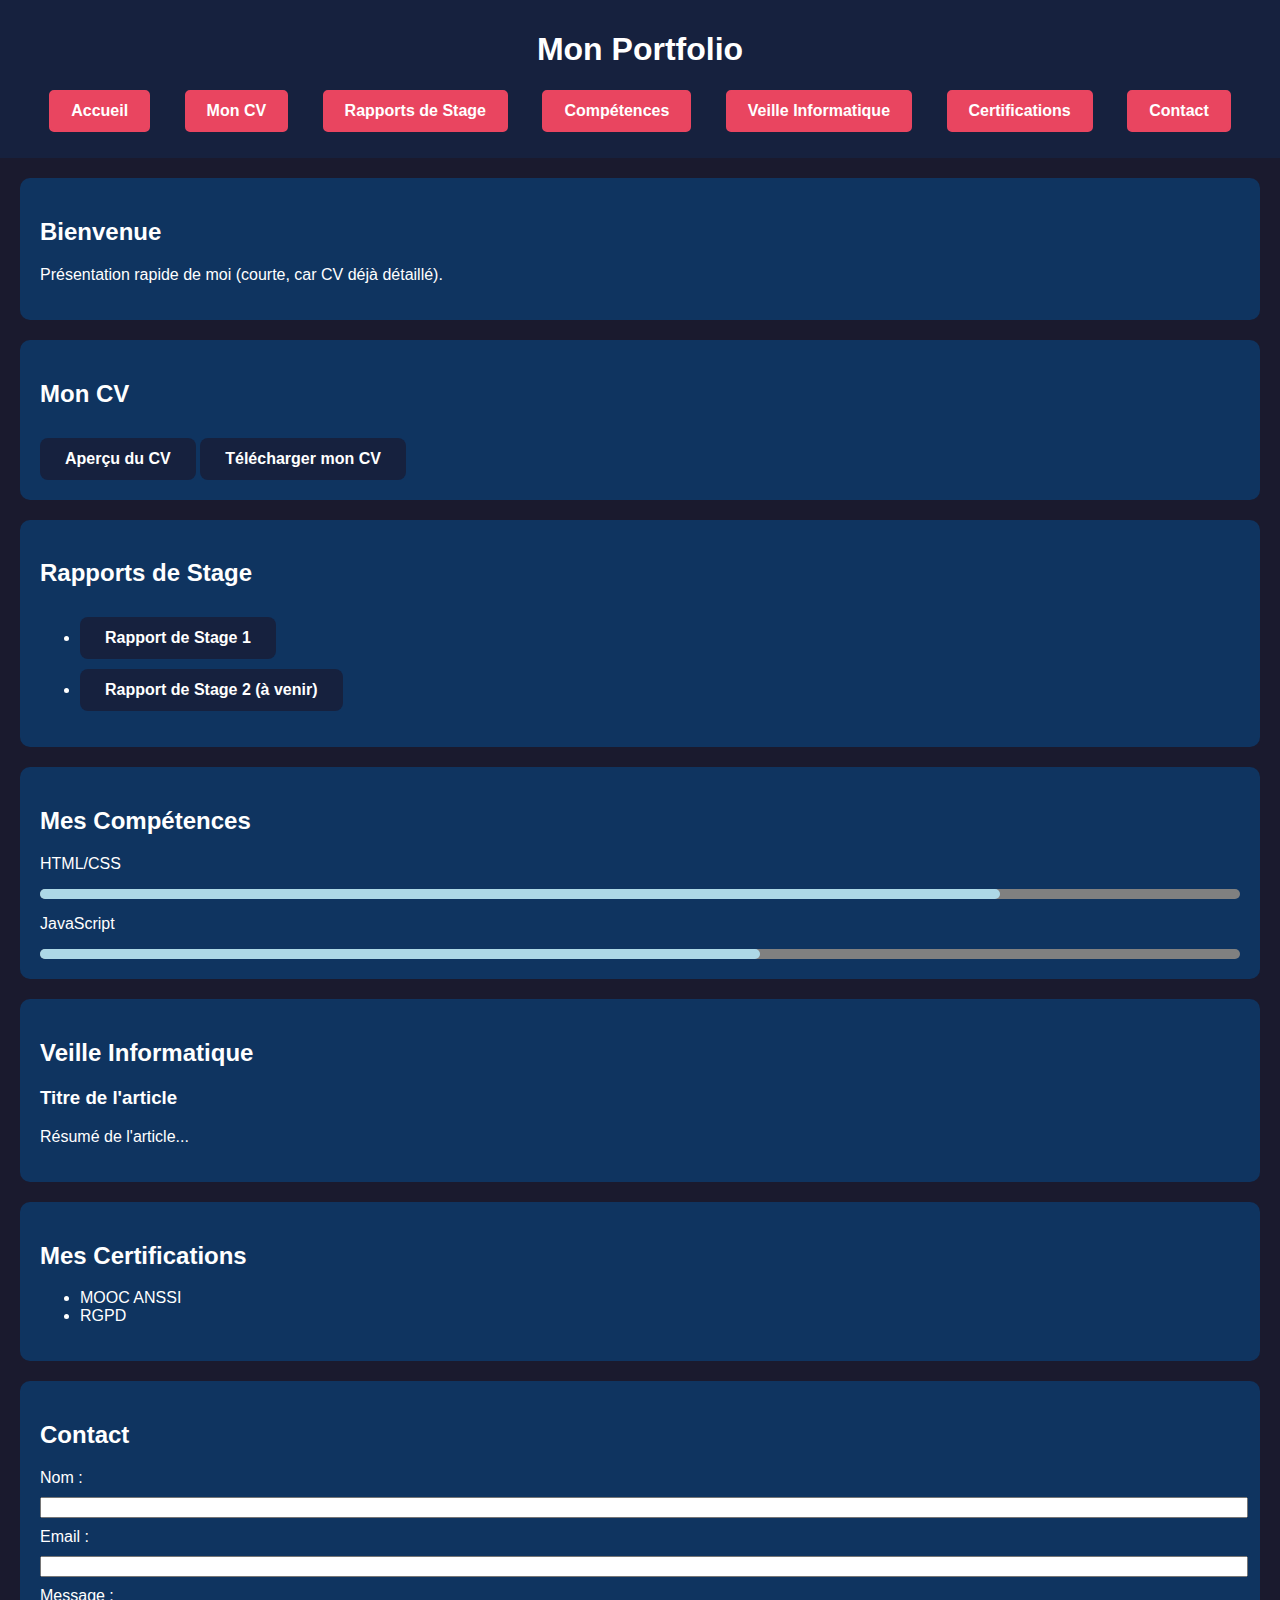
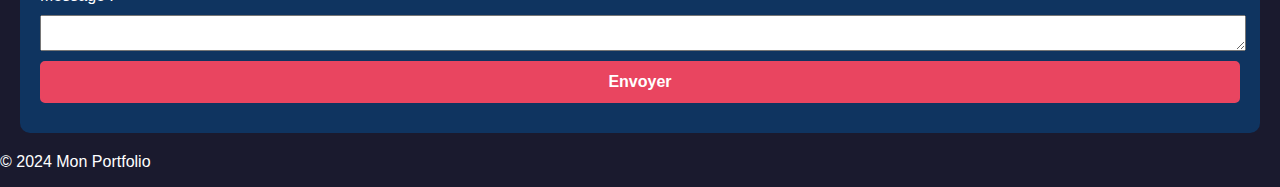
==== index.html @ b2906181 "Update index.html" ====
<!DOCTYPE html>
<html lang="fr">
<head>
    <meta charset="UTF-8">
    <meta name="viewport" content="width=device-width, initial-scale=1.0">
    <title>Portfolio</title>
    <link rel="stylesheet" href="style.css">
</head>
<body>
    <header>
        <h1>Mon Portfolio</h1>
        <nav>
            <ul>
                <li><a href="index.html">Accueil</a></li>
                <li><a href="cv.html">Mon CV</a></li>
                <li><a href="stages.html">Rapports de Stage</a></li>
                <li><a href="competences.html">Compétences</a></li>
                <li><a href="veille.html">Veille Informatique</a></li>
                <li><a href="certifications.html">Certifications</a></li>
                <li><a href="contact.html">Contact</a></li>
            </ul>
        </nav>
    </header>
    
    <main>
        <section id="presentation">
            <h2>Bienvenue</h2>
            <p>Présentation rapide de moi (courte, car CV déjà détaillé).</p>
        </section>
        
        <section id="cv">
    <h2>Mon CV</h2>
    <a href="https://drive.google.com/file/d/10YLTAJd-3g7AXSTJqbnuN-AvMwf16MVV/view?usp=sharing" download>Aperçu du CV</a>
    
    <a href="https://github.com/Speiner/Portfolio/raw/main/Leporc%20ROBIN.pdf" download>Télécharger mon CV</a>
</section>
        
        <section id="stages">
            <h2>Rapports de Stage</h2>
            <ul>
                <li><a href="rapport1.pdf" download>Rapport de Stage 1</a></li>
                <li><a href="#">Rapport de Stage 2 (à venir)</a></li>
            </ul>
        </section>
        
        <section id="competences">
            <h2>Mes Compétences</h2>
            <div class="competence">
                <p>HTML/CSS</p>
                <div class="barre"><div class="niveau" style="width: 80%"></div></div>
            </div>
            <div class="competence">
                <p>JavaScript</p>
                <div class="barre"><div class="niveau" style="width: 60%"></div></div>
            </div>
        </section>
        
        <section id="veille">
            <h2>Veille Informatique</h2>
            <div class="article">
                <h3>Titre de l'article</h3>
                <p>Résumé de l'article...</p>
            </div>
        </section>
        
        <section id="certifications">
            <h2>Mes Certifications</h2>
            <ul>
                <li>MOOC ANSSI</li>
                <li>RGPD</li>
            </ul>
        </section>
        
        <section id="contact">
            <h2>Contact</h2>
            <form>
                <label for="nom">Nom :</label>
                <input type="text" id="nom" name="nom" required>
                
                <label for="email">Email :</label>
                <input type="email" id="email" name="email" required>
                
                <label for="message">Message :</label>
                <textarea id="message" name="message" required></textarea>
                
                <button type="submit">Envoyer</button>
            </form>
        </section>
    </main>
    
    <footer>
        <p>&copy; 2024 Mon Portfolio</p>
    </footer>
</body>
</html>

<style>
    body {
        font-family: Arial, sans-serif;
        background-color: #1a1a2e;
        color: white;
        margin: 0;
        padding: 0;
    }
    header {
        background-color: #16213e;
        padding: 10px 0;
        text-align: center;
    }
    nav ul {
        list-style: none;
        padding: 0;
    }
    nav ul li {
        display: inline;
        margin: 0 15px;
    }
    nav ul li a {
        color: white;
        text-decoration: none;
    }
    section {
        padding: 20px;
        margin: 20px;
        background-color: #0f3460;
        border-radius: 10px;
    }
    .barre {
        background-color: grey;
        width: 100%;
        height: 10px;
        border-radius: 5px;
    }
    .niveau {
        height: 10px;
        background-color: lightblue;
        border-radius: 5px;
    }
    form input, form textarea, form button {
        display: block;
        width: 100%;
        margin: 10px 0;
    }

    button, a {
    display: inline-block;
    text-align: center;
    padding: 10px 20px;
    border-radius: 5px;
    font-size: 16px;
    font-weight: bold;
    text-decoration: none;
    transition: all 0.3s ease;
    cursor: pointer;
}

/* Style pour les boutons "Télécharger CV" et "Rapport de Stage" */
a, button {
    background-color: #e94560; /* Couleur d'arrière-plan d'un rouge doux */
    color: white; /* Texte en blanc */
    border: 2px solid #e94560; /* Bordure rouge correspondant au fond */
}

a:hover, button:hover {
    background-color: #16213e; /* Fond bleu sombre au survol */
    color: #e94560; /* Texte rouge au survol */
    border-color: #e94560; /* Bordure rouge au survol */
}

a:active, button:active {
    background-color: #0f3460; /* Fond encore plus sombre quand le bouton est pressé */
    color: white; /* Texte reste blanc */
    border-color: #0f3460; /* Bordure correspondante à l'état pressé */
}

/* Style spécifique pour les liens de téléchargement dans les sections */
#cv a, #stages a {
    background-color: #16213e;
    color: white;
    padding: 12px 25px;
    border-radius: 8px;
    border: none;
    display: inline-block;
    margin-top: 10px;
    font-size: 16px;
    font-weight: 600;
    text-align: center;
    transition: all 0.3s ease;
}

#cv a:hover, #stages a:hover {
    background-color: #e94560;
    color: white;
    border-color: #e94560;
}

#cv a:active, #stages a:active {
    background-color: #0f3460;
    color: white;
    border-color: #0f3460;
}
</style>
---- style.css ----

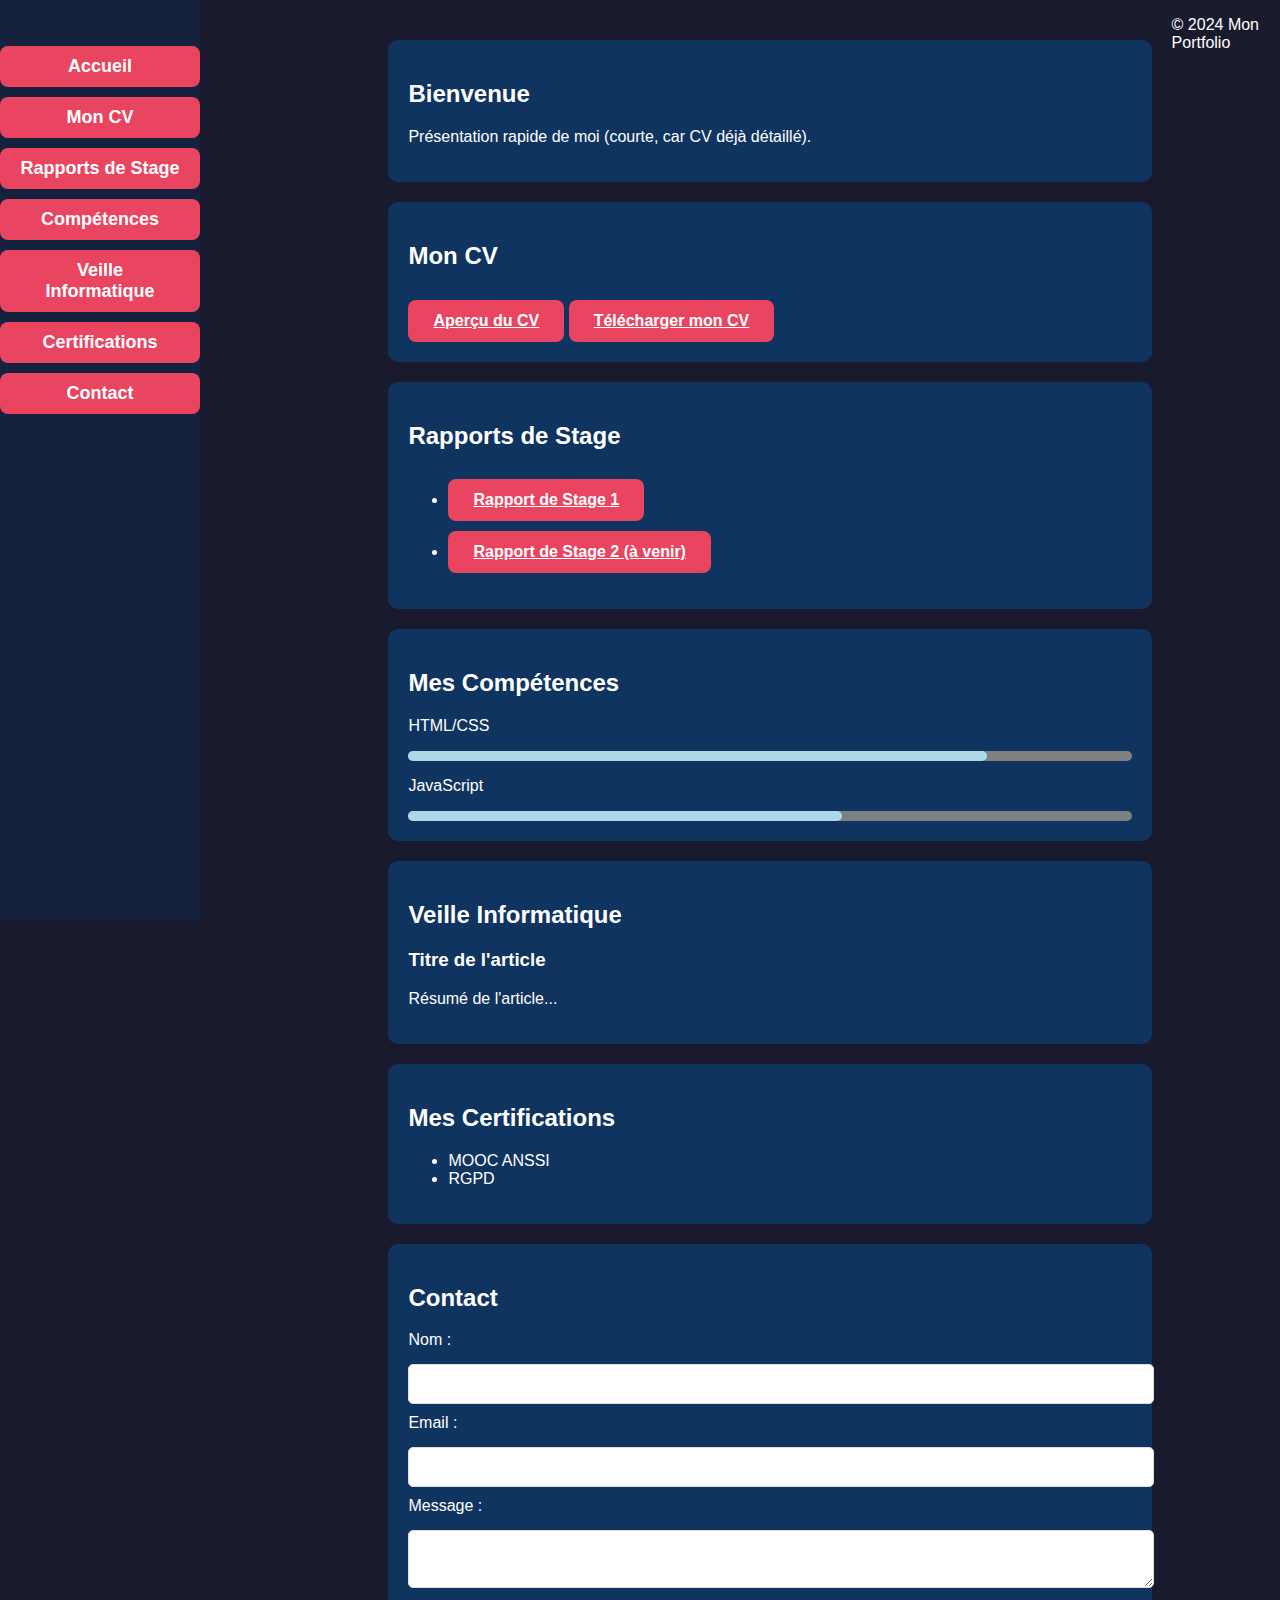
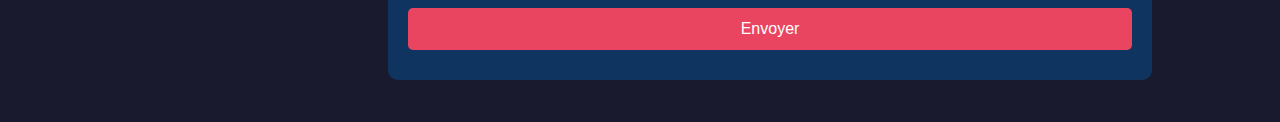
==== commit bdef604f: "Update index.html" ====
--- a/index.html
+++ b/index.html
@@ -95,87 +95,94 @@
 </html>
 
 <style>
-    body {
-        font-family: Arial, sans-serif;
-        background-color: #1a1a2e;
-        color: white;
-        margin: 0;
-        padding: 0;
-    }
-    header {
-        background-color: #16213e;
-        padding: 10px 0;
-        text-align: center;
-    }
-    nav ul {
-        list-style: none;
-        padding: 0;
-    }
-    nav ul li {
-        display: inline;
-        margin: 0 15px;
-    }
-    nav ul li a {
-        color: white;
-        text-decoration: none;
-    }
-    section {
-        padding: 20px;
-        margin: 20px;
-        background-color: #0f3460;
-        border-radius: 10px;
-    }
-    .barre {
-        background-color: grey;
-        width: 100%;
-        height: 10px;
-        border-radius: 5px;
-    }
-    .niveau {
-        height: 10px;
-        background-color: lightblue;
-        border-radius: 5px;
-    }
-    form input, form textarea, form button {
-        display: block;
-        width: 100%;
-        margin: 10px 0;
-    }
-
-    button, a {
-    display: inline-block;
-    text-align: center;
+body {
+    font-family: Arial, sans-serif;
+    background-color: #1a1a2e;
+    color: white;
+    margin: 0;
+    padding: 0;
+    display: flex; /* Utilisation de flexbox pour aligner le contenu */
+}
+
+/* Menu latéral */
+nav {
+    width: 200px; /* Largeur du menu latéral */
+    height: 100vh; /* Prend toute la hauteur de la fenêtre */
+    background-color: #16213e;
+    position: fixed; /* Reste fixe quand on fait défiler la page */
+    top: 0;
+    left: 0;
+    display: flex;
+    flex-direction: column;
+    justify-content: flex-start;
+    padding-top: 20px;
+}
+
+/* Liste du menu */
+nav ul {
+    list-style: none;
+    padding: 0;
+}
+
+/* Style pour chaque élément du menu */
+nav ul li {
+    margin: 10px 0;
+}
+
+/* Style pour les liens du menu */
+nav ul li a {
+    color: white;
+    text-decoration: none;
+    font-size: 18px;
     padding: 10px 20px;
-    border-radius: 5px;
-    font-size: 16px;
-    font-weight: bold;
-    text-decoration: none;
-    transition: all 0.3s ease;
-    cursor: pointer;
-}
-
-/* Style pour les boutons "Télécharger CV" et "Rapport de Stage" */
-a, button {
-    background-color: #e94560; /* Couleur d'arrière-plan d'un rouge doux */
-    color: white; /* Texte en blanc */
-    border: 2px solid #e94560; /* Bordure rouge correspondant au fond */
-}
-
-a:hover, button:hover {
-    background-color: #16213e; /* Fond bleu sombre au survol */
-    color: #e94560; /* Texte rouge au survol */
-    border-color: #e94560; /* Bordure rouge au survol */
-}
-
-a:active, button:active {
-    background-color: #0f3460; /* Fond encore plus sombre quand le bouton est pressé */
-    color: white; /* Texte reste blanc */
-    border-color: #0f3460; /* Bordure correspondante à l'état pressé */
-}
-
-/* Style spécifique pour les liens de téléchargement dans les sections */
-#cv a, #stages a {
-    background-color: #16213e;
+    display: block;
+    transition: background-color 0.3s ease;
+}
+
+/* Effet au survol des liens du menu */
+nav ul li a:hover {
+    background-color: #e94560;
+}
+
+/* Contenu principal */
+main {
+    margin-left: 220px; /* Espace pour le menu latéral */
+    padding: 20px;
+    width: calc(100% - 220px); /* Réduit la largeur du contenu pour ne pas se superposer au menu */
+}
+
+/* Style pour les sections du contenu */
+section {
+    padding: 20px;
+    margin: 20px 0;
+    background-color: #0f3460;
+    border-radius: 10px;
+}
+
+/* Style pour les barres de compétence */
+.barre {
+    background-color: grey;
+    width: 100%;
+    height: 10px;
+    border-radius: 5px;
+}
+
+.niveau {
+    height: 10px;
+    background-color: lightblue;
+    border-radius: 5px;
+}
+
+/* Style pour le formulaire */
+form input, form textarea, form button {
+    display: block;
+    width: 100%;
+    margin: 10px 0;
+}
+
+/* Style pour les boutons et liens de téléchargement */
+a {
+    background-color: #e94560;
     color: white;
     padding: 12px 25px;
     border-radius: 8px;
@@ -188,15 +195,51 @@
     transition: all 0.3s ease;
 }
 
-#cv a:hover, #stages a:hover {
+a:hover {
+    background-color: #16213e;
+    color: #e94560;
+    border-color: #e94560;
+}
+
+a:active {
+    background-color: #0f3460;
+    color: white;
+    border-color: #0f3460;
+}
+
+/* Style pour le formulaire de contact */
+form {
+    display: flex;
+    flex-direction: column;
+}
+
+/* Ajout de marges et d'espaces pour les champs du formulaire */
+form label {
+    font-size: 16px;
+    margin-bottom: 5px;
+}
+
+form input, form textarea {
+    padding: 10px;
+    font-size: 16px;
+    border-radius: 5px;
+    border: 1px solid #ddd;
+}
+
+form button {
     background-color: #e94560;
     color: white;
+    border: none;
+    border-radius: 5px;
+    padding: 12px 25px;
+    font-size: 16px;
+    cursor: pointer;
+    transition: background-color 0.3s ease;
+}
+
+form button:hover {
+    background-color: #16213e;
+    color: #e94560;
     border-color: #e94560;
 }
-
-#cv a:active, #stages a:active {
-    background-color: #0f3460;
-    color: white;
-    border-color: #0f3460;
-}
 </style>
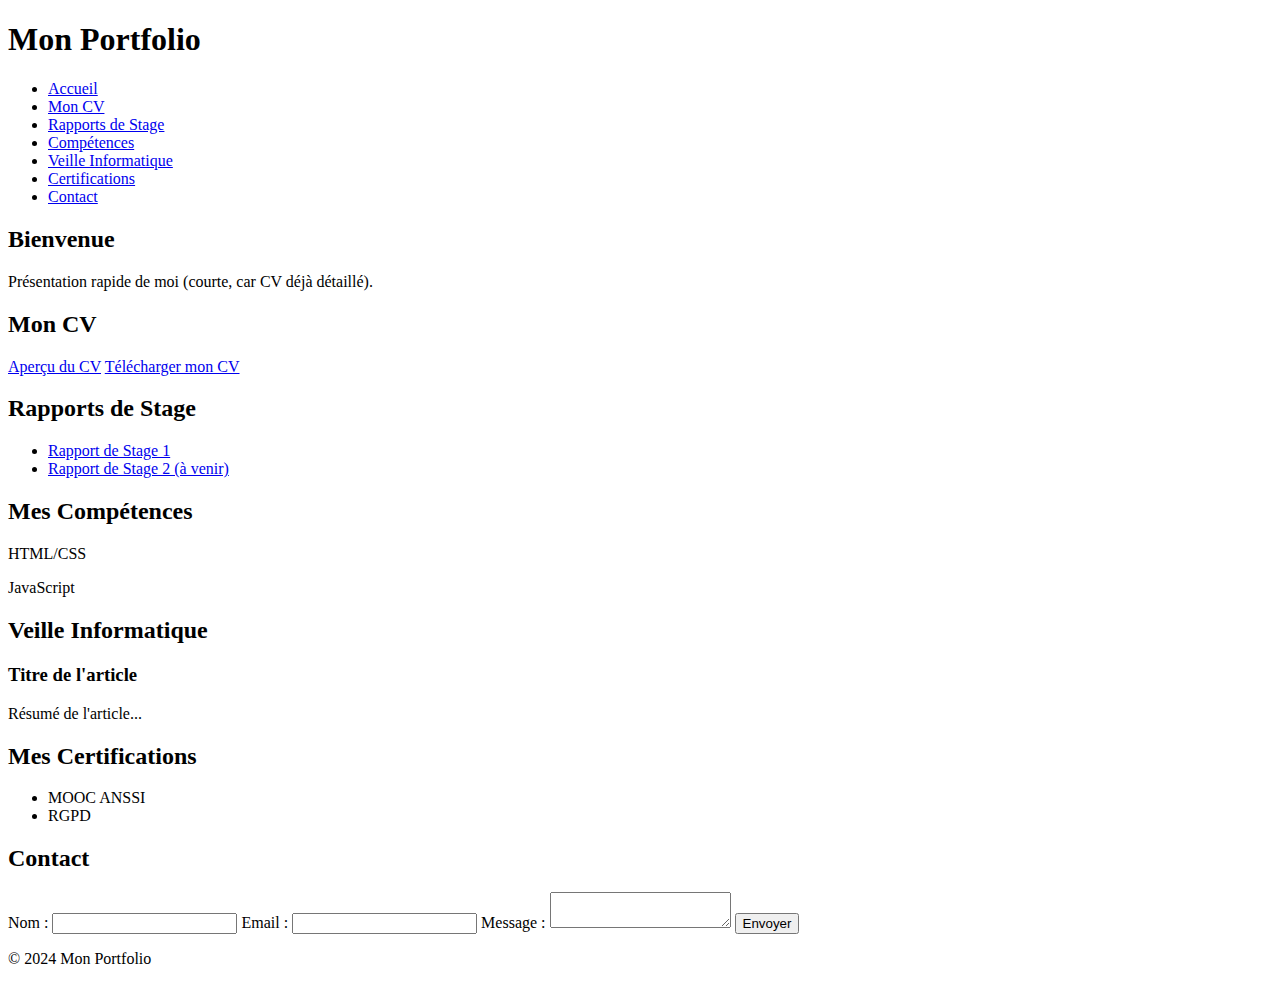
==== commit 37ecc042: "Update index.html" ====
--- a/index.html
+++ b/index.html
@@ -4,7 +4,6 @@
     <meta charset="UTF-8">
     <meta name="viewport" content="width=device-width, initial-scale=1.0">
     <title>Portfolio</title>
-    <link rel="stylesheet" href="style.css">
 </head>
 <body>
     <header>
@@ -94,152 +93,3 @@
 </body>
 </html>
 
-<style>
-body {
-    font-family: Arial, sans-serif;
-    background-color: #1a1a2e;
-    color: white;
-    margin: 0;
-    padding: 0;
-    display: flex; /* Utilisation de flexbox pour aligner le contenu */
-}
-
-/* Menu latéral */
-nav {
-    width: 200px; /* Largeur du menu latéral */
-    height: 100vh; /* Prend toute la hauteur de la fenêtre */
-    background-color: #16213e;
-    position: fixed; /* Reste fixe quand on fait défiler la page */
-    top: 0;
-    left: 0;
-    display: flex;
-    flex-direction: column;
-    justify-content: flex-start;
-    padding-top: 20px;
-}
-
-/* Liste du menu */
-nav ul {
-    list-style: none;
-    padding: 0;
-}
-
-/* Style pour chaque élément du menu */
-nav ul li {
-    margin: 10px 0;
-}
-
-/* Style pour les liens du menu */
-nav ul li a {
-    color: white;
-    text-decoration: none;
-    font-size: 18px;
-    padding: 10px 20px;
-    display: block;
-    transition: background-color 0.3s ease;
-}
-
-/* Effet au survol des liens du menu */
-nav ul li a:hover {
-    background-color: #e94560;
-}
-
-/* Contenu principal */
-main {
-    margin-left: 220px; /* Espace pour le menu latéral */
-    padding: 20px;
-    width: calc(100% - 220px); /* Réduit la largeur du contenu pour ne pas se superposer au menu */
-}
-
-/* Style pour les sections du contenu */
-section {
-    padding: 20px;
-    margin: 20px 0;
-    background-color: #0f3460;
-    border-radius: 10px;
-}
-
-/* Style pour les barres de compétence */
-.barre {
-    background-color: grey;
-    width: 100%;
-    height: 10px;
-    border-radius: 5px;
-}
-
-.niveau {
-    height: 10px;
-    background-color: lightblue;
-    border-radius: 5px;
-}
-
-/* Style pour le formulaire */
-form input, form textarea, form button {
-    display: block;
-    width: 100%;
-    margin: 10px 0;
-}
-
-/* Style pour les boutons et liens de téléchargement */
-a {
-    background-color: #e94560;
-    color: white;
-    padding: 12px 25px;
-    border-radius: 8px;
-    border: none;
-    display: inline-block;
-    margin-top: 10px;
-    font-size: 16px;
-    font-weight: 600;
-    text-align: center;
-    transition: all 0.3s ease;
-}
-
-a:hover {
-    background-color: #16213e;
-    color: #e94560;
-    border-color: #e94560;
-}
-
-a:active {
-    background-color: #0f3460;
-    color: white;
-    border-color: #0f3460;
-}
-
-/* Style pour le formulaire de contact */
-form {
-    display: flex;
-    flex-direction: column;
-}
-
-/* Ajout de marges et d'espaces pour les champs du formulaire */
-form label {
-    font-size: 16px;
-    margin-bottom: 5px;
-}
-
-form input, form textarea {
-    padding: 10px;
-    font-size: 16px;
-    border-radius: 5px;
-    border: 1px solid #ddd;
-}
-
-form button {
-    background-color: #e94560;
-    color: white;
-    border: none;
-    border-radius: 5px;
-    padding: 12px 25px;
-    font-size: 16px;
-    cursor: pointer;
-    transition: background-color 0.3s ease;
-}
-
-form button:hover {
-    background-color: #16213e;
-    color: #e94560;
-    border-color: #e94560;
-}
-</style>
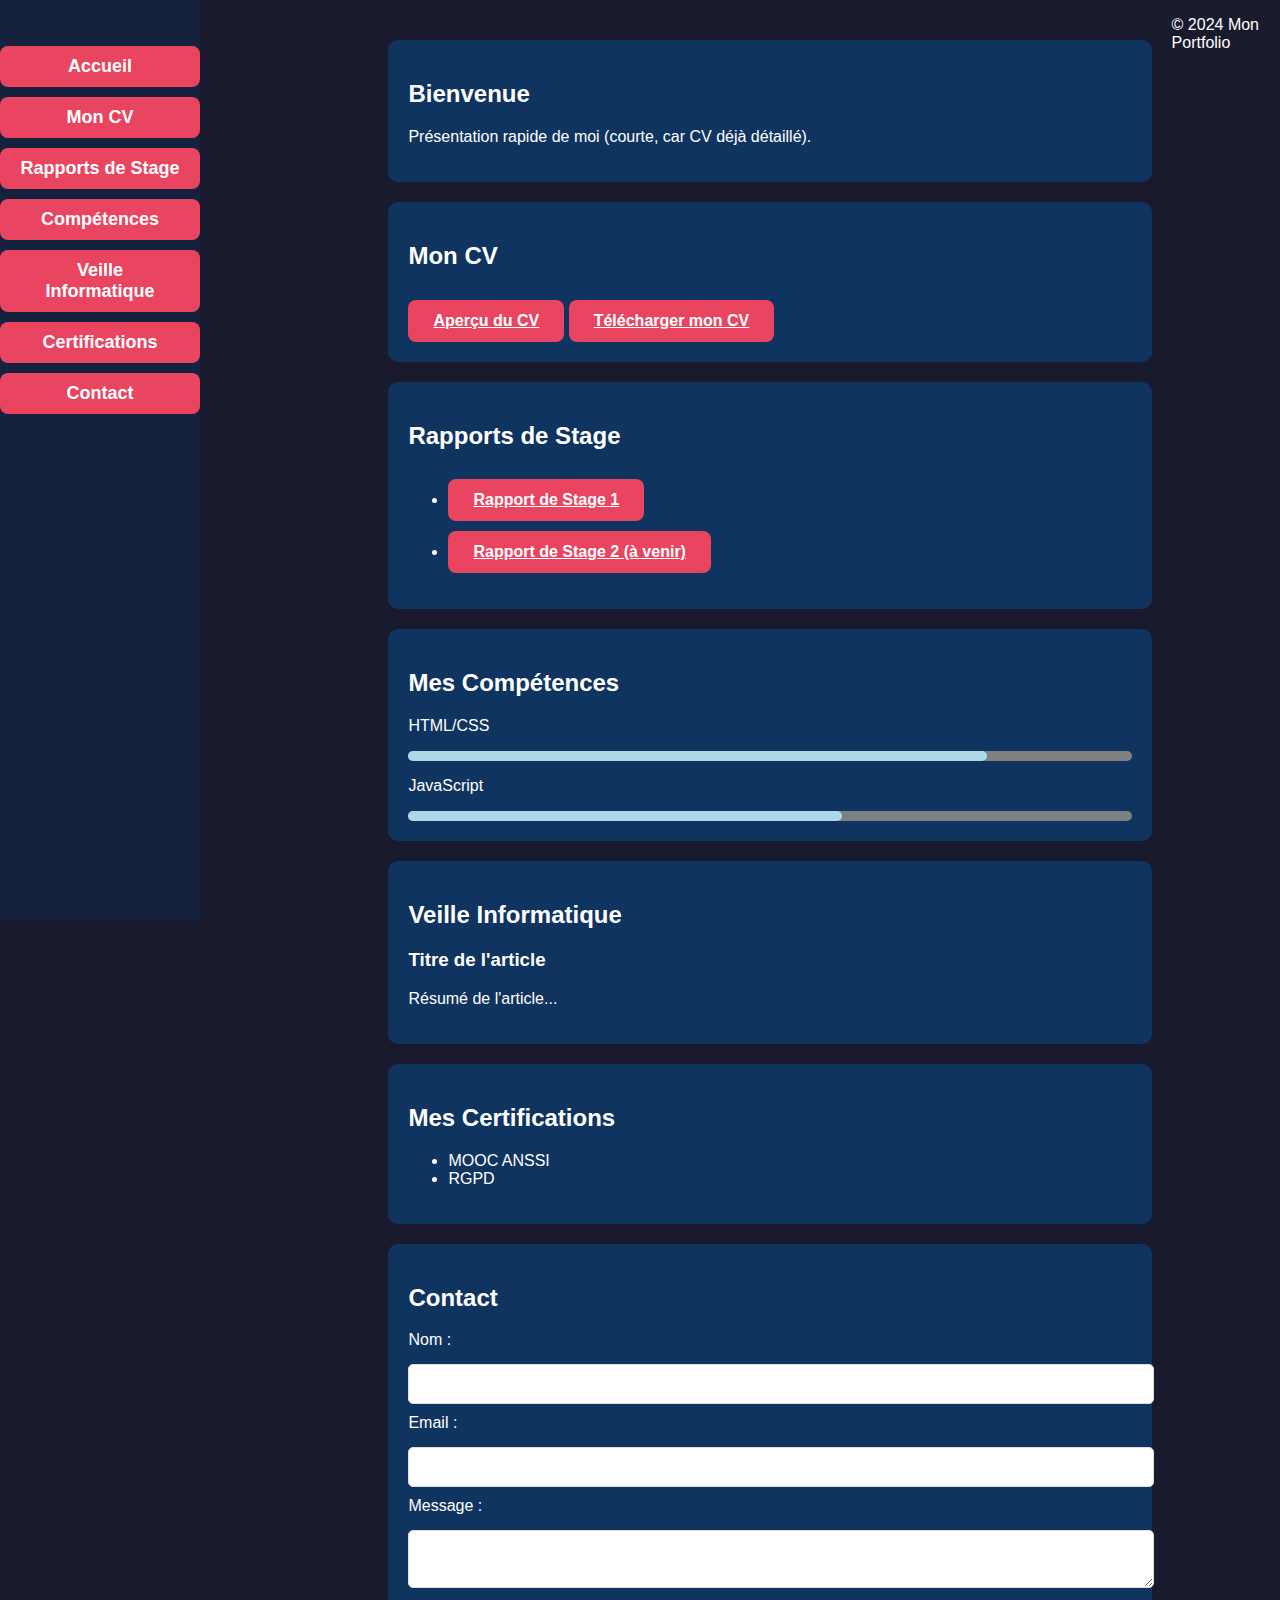
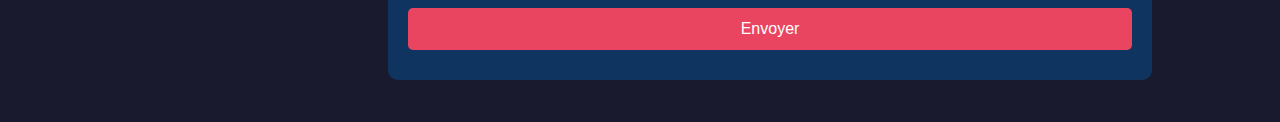
==== commit cf23cdf6: "Update index.html" ====
--- a/index.html
+++ b/index.html
@@ -3,6 +3,7 @@
 <head>
     <meta charset="UTF-8">
     <meta name="viewport" content="width=device-width, initial-scale=1.0">
+    <link rel="stylesheet" href="style.css">
     <title>Portfolio</title>
 </head>
 <body>
--- a/style.css
+++ b/style.css
@@ -0,0 +1,147 @@
+body {
+    font-family: Arial, sans-serif;
+    background-color: #1a1a2e;
+    color: white;
+    margin: 0;
+    padding: 0;
+    display: flex; /* Utilisation de flexbox pour aligner le contenu */
+}
+
+/* Menu latéral */
+nav {
+    width: 200px; /* Largeur du menu latéral */
+    height: 100vh; /* Prend toute la hauteur de la fenêtre */
+    background-color: #16213e;
+    position: fixed; /* Reste fixe quand on fait défiler la page */
+    top: 0;
+    left: 0;
+    display: flex;
+    flex-direction: column;
+    justify-content: flex-start;
+    padding-top: 20px;
+}
+
+/* Liste du menu */
+nav ul {
+    list-style: none;
+    padding: 0;
+}
+
+/* Style pour chaque élément du menu */
+nav ul li {
+    margin: 10px 0;
+}
+
+/* Style pour les liens du menu */
+nav ul li a {
+    color: white;
+    text-decoration: none;
+    font-size: 18px;
+    padding: 10px 20px;
+    display: block;
+    transition: background-color 0.3s ease;
+}
+
+/* Effet au survol des liens du menu */
+nav ul li a:hover {
+    background-color: #e94560;
+}
+
+/* Contenu principal */
+main {
+    margin-left: 220px; /* Espace pour le menu latéral */
+    padding: 20px;
+    width: calc(100% - 220px); /* Réduit la largeur du contenu pour ne pas se superposer au menu */
+}
+
+/* Style pour les sections du contenu */
+section {
+    padding: 20px;
+    margin: 20px 0;
+    background-color: #0f3460;
+    border-radius: 10px;
+}
+
+/* Style pour les barres de compétence */
+.barre {
+    background-color: grey;
+    width: 100%;
+    height: 10px;
+    border-radius: 5px;
+}
+
+.niveau {
+    height: 10px;
+    background-color: lightblue;
+    border-radius: 5px;
+}
+
+/* Style pour le formulaire */
+form input, form textarea, form button {
+    display: block;
+    width: 100%;
+    margin: 10px 0;
+}
+
+/* Style pour les boutons et liens de téléchargement */
+a {
+    background-color: #e94560;
+    color: white;
+    padding: 12px 25px;
+    border-radius: 8px;
+    border: none;
+    display: inline-block;
+    margin-top: 10px;
+    font-size: 16px;
+    font-weight: 600;
+    text-align: center;
+    transition: all 0.3s ease;
+}
+
+a:hover {
+    background-color: #16213e;
+    color: #e94560;
+    border-color: #e94560;
+}
+
+a:active {
+    background-color: #0f3460;
+    color: white;
+    border-color: #0f3460;
+}
+
+/* Style pour le formulaire de contact */
+form {
+    display: flex;
+    flex-direction: column;
+}
+
+/* Ajout de marges et d'espaces pour les champs du formulaire */
+form label {
+    font-size: 16px;
+    margin-bottom: 5px;
+}
+
+form input, form textarea {
+    padding: 10px;
+    font-size: 16px;
+    border-radius: 5px;
+    border: 1px solid #ddd;
+}
+
+form button {
+    background-color: #e94560;
+    color: white;
+    border: none;
+    border-radius: 5px;
+    padding: 12px 25px;
+    font-size: 16px;
+    cursor: pointer;
+    transition: background-color 0.3s ease;
+}
+
+form button:hover {
+    background-color: #16213e;
+    color: #e94560;
+    border-color: #e94560;
+}
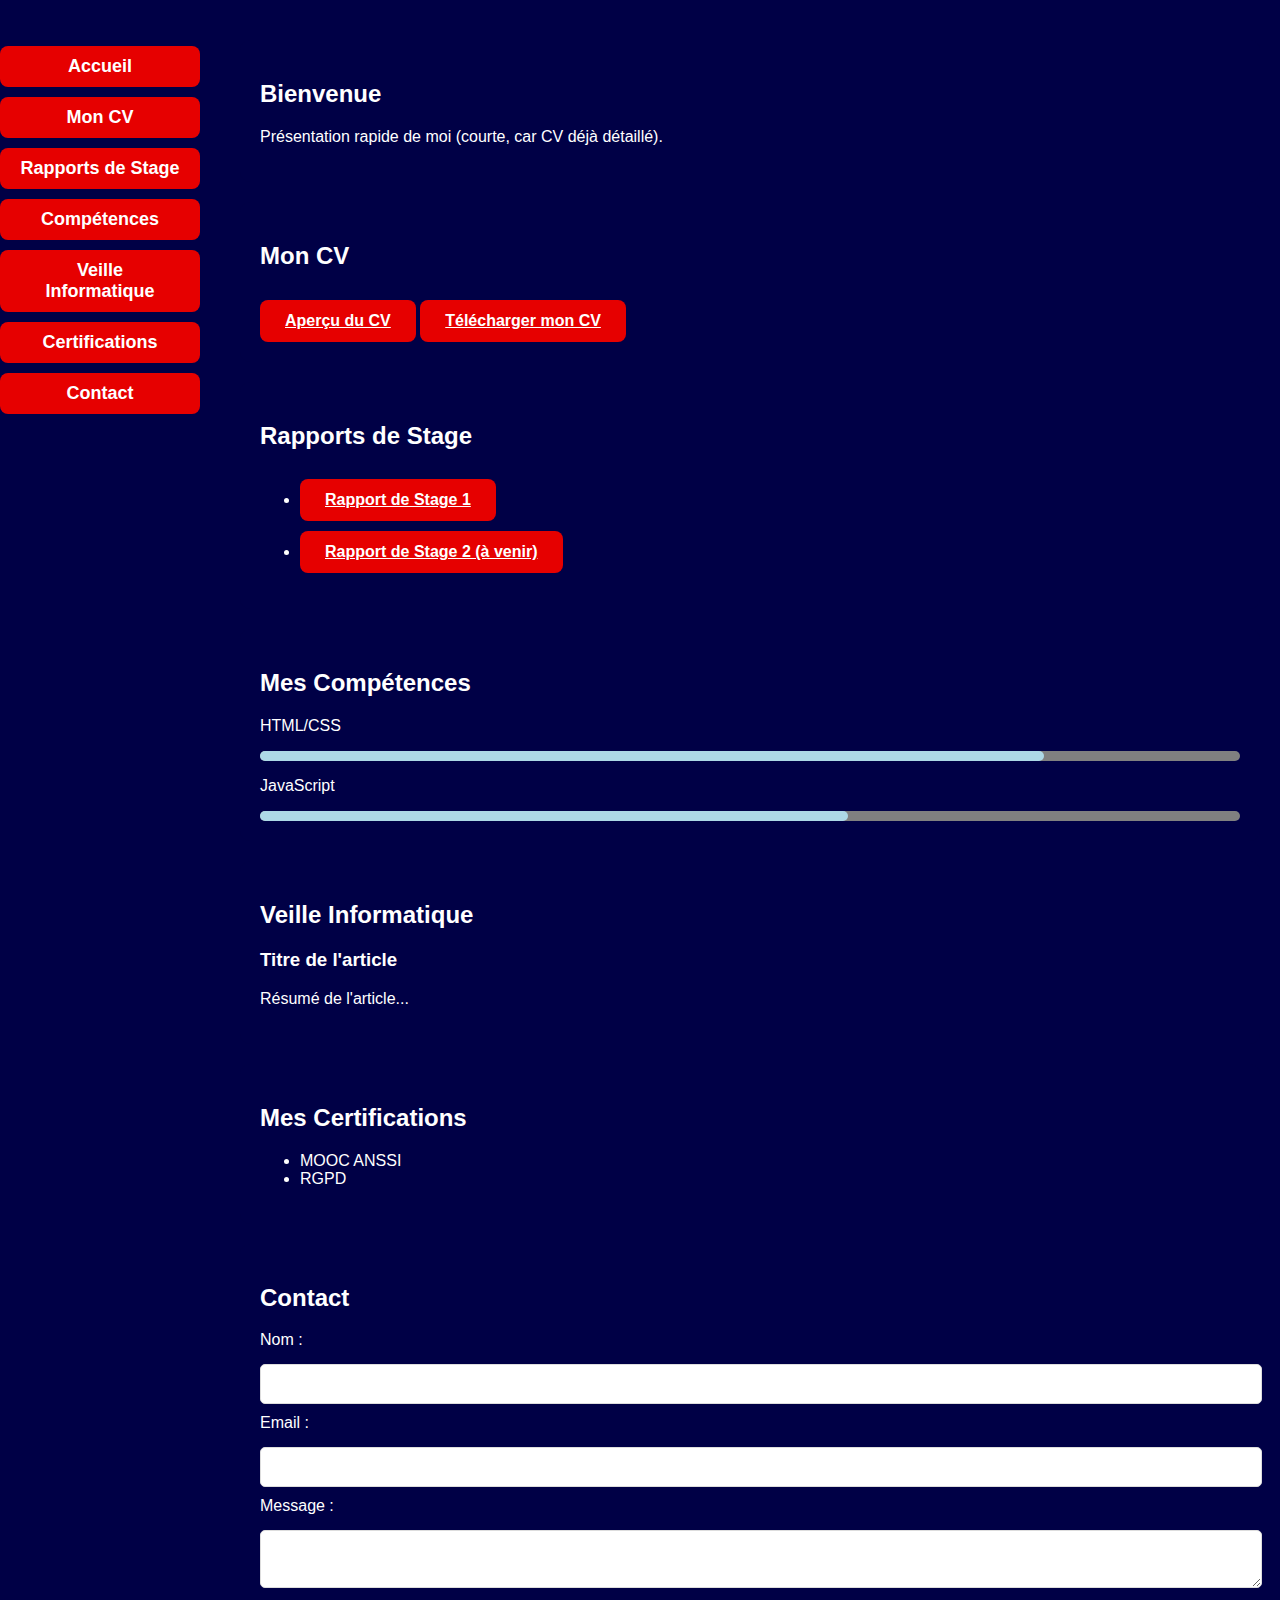
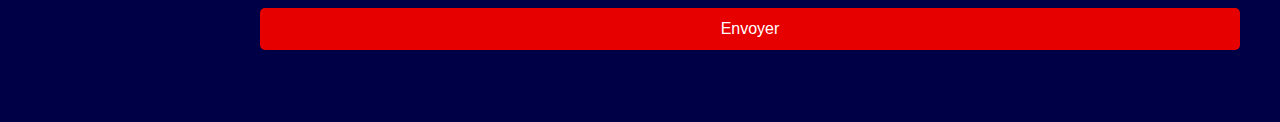
==== commit 6946285f: "Update index.html" ====
--- a/index.html
+++ b/index.html
@@ -7,34 +7,30 @@
     <title>Portfolio</title>
 </head>
 <body>
-    <header>
-        <h1>Mon Portfolio</h1>
-        <nav>
-            <ul>
-                <li><a href="index.html">Accueil</a></li>
-                <li><a href="cv.html">Mon CV</a></li>
-                <li><a href="stages.html">Rapports de Stage</a></li>
-                <li><a href="competences.html">Compétences</a></li>
-                <li><a href="veille.html">Veille Informatique</a></li>
-                <li><a href="certifications.html">Certifications</a></li>
-                <li><a href="contact.html">Contact</a></li>
-            </ul>
-        </nav>
-    </header>
-    
+    <nav>
+        <ul>
+            <li><a href="index.html">Accueil</a></li>
+            <li><a href="cv.html">Mon CV</a></li>
+            <li><a href="stages.html">Rapports de Stage</a></li>
+            <li><a href="competences.html">Compétences</a></li>
+            <li><a href="veille.html">Veille Informatique</a></li>
+            <li><a href="certifications.html">Certifications</a></li>
+            <li><a href="contact.html">Contact</a></li>
+        </ul>
+    </nav>
+
     <main>
         <section id="presentation">
             <h2>Bienvenue</h2>
             <p>Présentation rapide de moi (courte, car CV déjà détaillé).</p>
         </section>
-        
+
         <section id="cv">
-    <h2>Mon CV</h2>
-    <a href="https://drive.google.com/file/d/10YLTAJd-3g7AXSTJqbnuN-AvMwf16MVV/view?usp=sharing" download>Aperçu du CV</a>
-    
-    <a href="https://github.com/Speiner/Portfolio/raw/main/Leporc%20ROBIN.pdf" download>Télécharger mon CV</a>
-</section>
-        
+            <h2>Mon CV</h2>
+            <a href="https://drive.google.com/file/d/10YLTAJd-3g7AXSTJqbnuN-AvMwf16MVV/view?usp=sharing" download>Aperçu du CV</a>
+            <a href="https://github.com/Speiner/Portfolio/raw/main/Leporc%20ROBIN.pdf" download>Télécharger mon CV</a>
+        </section>
+
         <section id="stages">
             <h2>Rapports de Stage</h2>
             <ul>
@@ -42,7 +38,7 @@
                 <li><a href="#">Rapport de Stage 2 (à venir)</a></li>
             </ul>
         </section>
-        
+
         <section id="competences">
             <h2>Mes Compétences</h2>
             <div class="competence">
@@ -54,7 +50,7 @@
                 <div class="barre"><div class="niveau" style="width: 60%"></div></div>
             </div>
         </section>
-        
+
         <section id="veille">
             <h2>Veille Informatique</h2>
             <div class="article">
@@ -62,7 +58,7 @@
                 <p>Résumé de l'article...</p>
             </div>
         </section>
-        
+
         <section id="certifications">
             <h2>Mes Certifications</h2>
             <ul>
@@ -70,27 +66,22 @@
                 <li>RGPD</li>
             </ul>
         </section>
-        
+
         <section id="contact">
             <h2>Contact</h2>
             <form>
                 <label for="nom">Nom :</label>
                 <input type="text" id="nom" name="nom" required>
-                
+
                 <label for="email">Email :</label>
                 <input type="email" id="email" name="email" required>
-                
+
                 <label for="message">Message :</label>
                 <textarea id="message" name="message" required></textarea>
-                
+
                 <button type="submit">Envoyer</button>
             </form>
         </section>
     </main>
-    
-    <footer>
-        <p>&copy; 2024 Mon Portfolio</p>
-    </footer>
 </body>
 </html>
-
--- a/style.css
+++ b/style.css
@@ -1,17 +1,17 @@
 body {
     font-family: Arial, sans-serif;
-    background-color: #1a1a2e;
+    background-color: #000046;
     color: white;
     margin: 0;
     padding: 0;
-    display: flex; /* Utilisation de flexbox pour aligner le contenu */
+    display: flex;
 }
 
 /* Menu latéral */
 nav {
     width: 200px; /* Largeur du menu latéral */
     height: 100vh; /* Prend toute la hauteur de la fenêtre */
-    background-color: #16213e;
+    background-color: #000046;
     position: fixed; /* Reste fixe quand on fait défiler la page */
     top: 0;
     left: 0;
@@ -40,11 +40,13 @@
     padding: 10px 20px;
     display: block;
     transition: background-color 0.3s ease;
+    background-color: #e60000;
+    text-align: center;
 }
 
 /* Effet au survol des liens du menu */
 nav ul li a:hover {
-    background-color: #e94560;
+    background-color: #9e0000;
 }
 
 /* Contenu principal */
@@ -58,7 +60,7 @@
 section {
     padding: 20px;
     margin: 20px 0;
-    background-color: #0f3460;
+    background-color: #000046;
     border-radius: 10px;
 }
 
@@ -85,7 +87,7 @@
 
 /* Style pour les boutons et liens de téléchargement */
 a {
-    background-color: #e94560;
+    background-color: #e60000;
     color: white;
     padding: 12px 25px;
     border-radius: 8px;
@@ -99,15 +101,12 @@
 }
 
 a:hover {
-    background-color: #16213e;
-    color: #e94560;
-    border-color: #e94560;
+    background-color: #9e0000;
 }
 
 a:active {
-    background-color: #0f3460;
+    background-color: #000046;
     color: white;
-    border-color: #0f3460;
 }
 
 /* Style pour le formulaire de contact */
@@ -130,7 +129,7 @@
 }
 
 form button {
-    background-color: #e94560;
+    background-color: #e60000;
     color: white;
     border: none;
     border-radius: 5px;
@@ -141,7 +140,5 @@
 }
 
 form button:hover {
-    background-color: #16213e;
-    color: #e94560;
-    border-color: #e94560;
+    background-color: #9e0000;
 }
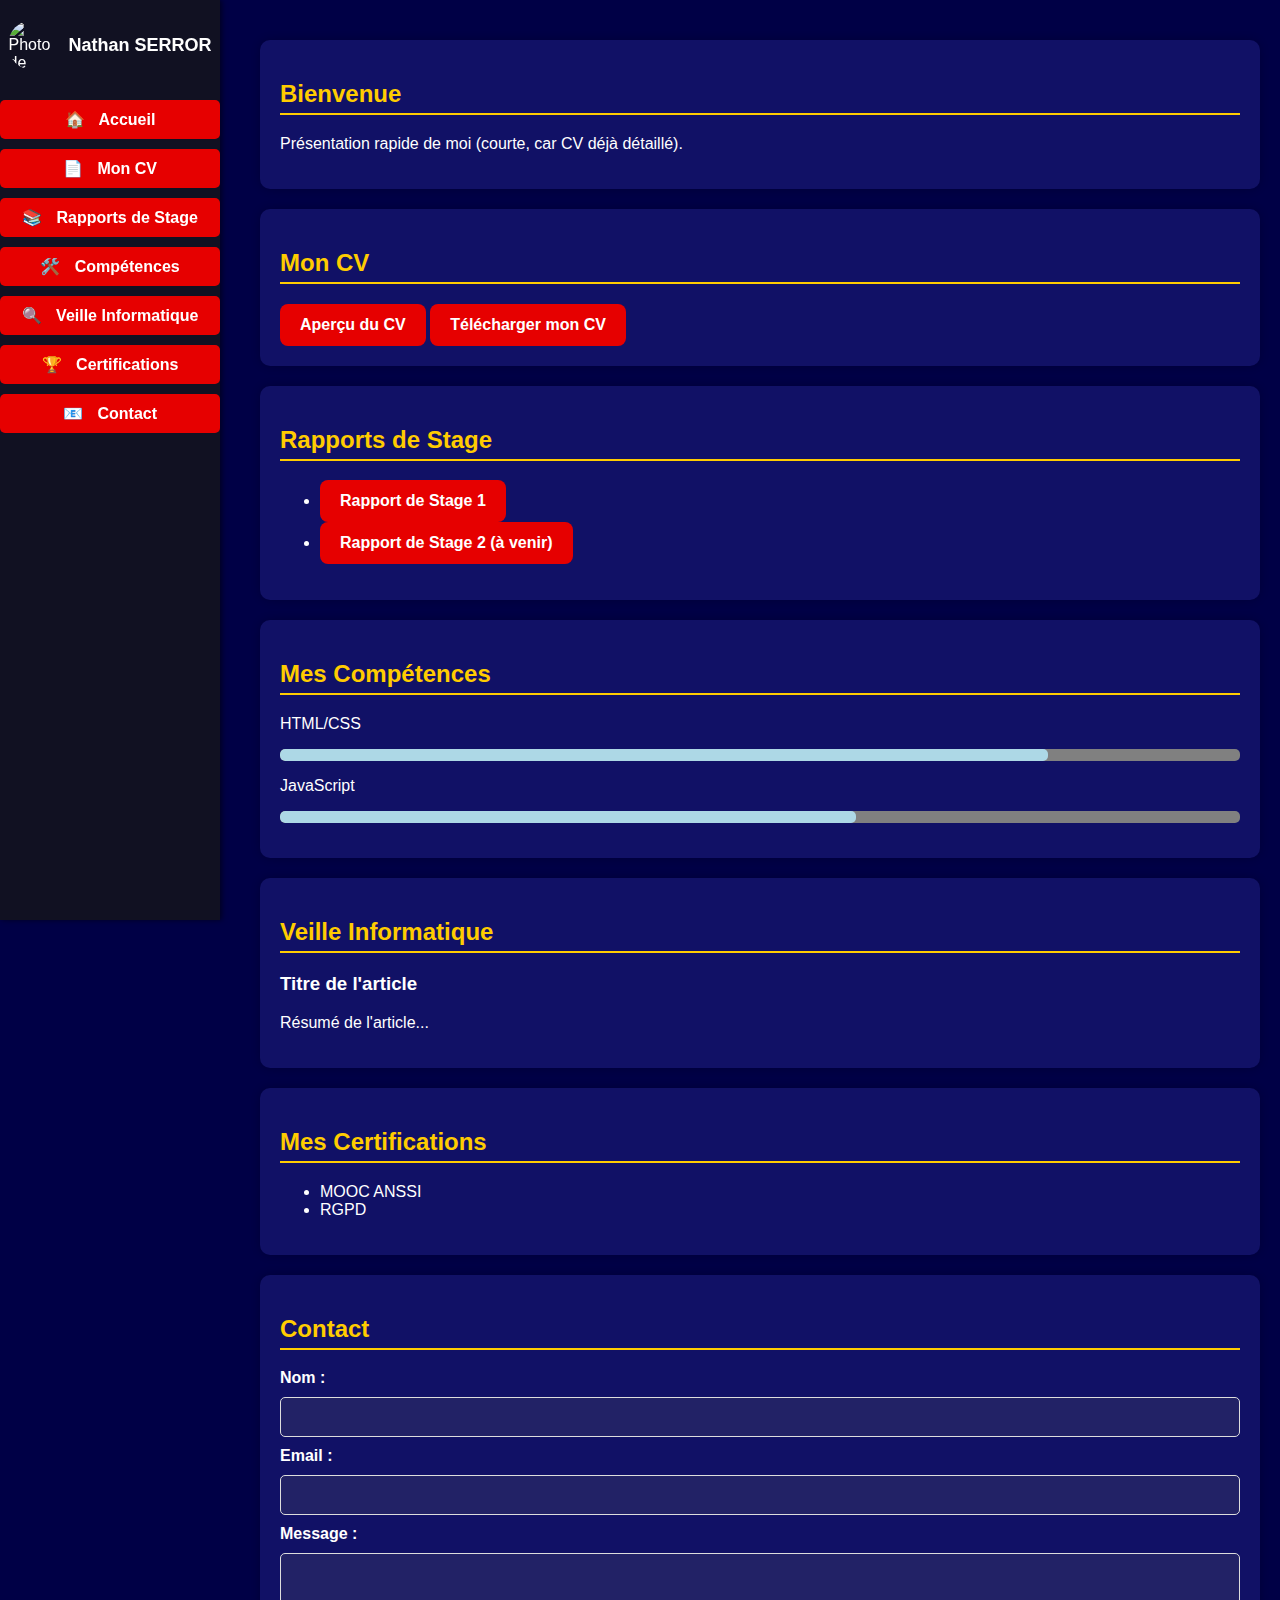
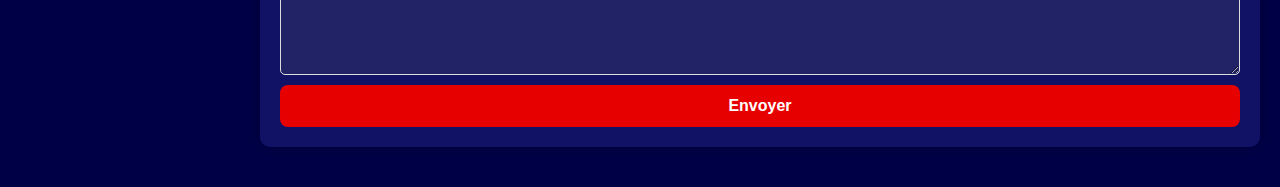
==== commit b1fe5c47: "Update index.html" ====
--- a/index.html
+++ b/index.html
@@ -8,14 +8,18 @@
 </head>
 <body>
     <nav>
+        <header>
+            <img src="votre-photo.jpg" alt="Photo de profil">
+            <h1>Nathan SERROR</h1>
+        </header>
         <ul>
-            <li><a href="index.html">Accueil</a></li>
-            <li><a href="cv.html">Mon CV</a></li>
-            <li><a href="stages.html">Rapports de Stage</a></li>
-            <li><a href="competences.html">Compétences</a></li>
-            <li><a href="veille.html">Veille Informatique</a></li>
-            <li><a href="certifications.html">Certifications</a></li>
-            <li><a href="contact.html">Contact</a></li>
+            <li><a href="index.html"><span class="icon">🏠</span> Accueil</a></li>
+            <li><a href="cv.html"><span class="icon">📄</span> Mon CV</a></li>
+            <li><a href="stages.html"><span class="icon">📚</span> Rapports de Stage</a></li>
+            <li><a href="competences.html"><span class="icon">🛠️</span> Compétences</a></li>
+            <li><a href="veille.html"><span class="icon">🔍</span> Veille Informatique</a></li>
+            <li><a href="certifications.html"><span class="icon">🏆</span> Certifications</a></li>
+            <li><a href="contact.html"><span class="icon">📧</span> Contact</a></li>
         </ul>
     </nav>
 
--- a/style.css
+++ b/style.css
@@ -9,116 +9,149 @@
 
 /* Menu latéral */
 nav {
-    width: 200px; /* Largeur du menu latéral */
-    height: 100vh; /* Prend toute la hauteur de la fenêtre */
-    background-color: #000046;
-    position: fixed; /* Reste fixe quand on fait défiler la page */
+    width: 220px;
+    height: 100vh;
+    background-color: #111122; /* Couleur de fond plus sombre */
+    position: fixed;
     top: 0;
     left: 0;
     display: flex;
     flex-direction: column;
-    justify-content: flex-start;
+    align-items: center;
     padding-top: 20px;
+    box-shadow: 2px 0 5px rgba(0, 0, 0, 0.5);
 }
 
-/* Liste du menu */
+nav header {
+    display: flex;
+    align-items: center;
+    justify-content: center;
+    width: 100%;
+    margin-bottom: 20px;
+}
+
+nav header img {
+    width: 50px;
+    height: 50px;
+    border-radius: 50%;
+    margin-right: 10px;
+}
+
+nav header h1 {
+    font-size: 18px;
+    color: white;
+    margin: 0;
+}
+
 nav ul {
     list-style: none;
     padding: 0;
+    margin: 0;
+    width: 100%;
 }
 
-/* Style pour chaque élément du menu */
 nav ul li {
     margin: 10px 0;
+    text-align: center;
 }
 
-/* Style pour les liens du menu */
 nav ul li a {
     color: white;
     text-decoration: none;
-    font-size: 18px;
-    padding: 10px 20px;
+    font-size: 16px;
+    padding: 10px;
     display: block;
-    transition: background-color 0.3s ease;
-    background-color: #e60000;
-    text-align: center;
+    transition: background-color 0.3s ease, transform 0.2s;
+    border-radius: 5px;
 }
 
-/* Effet au survol des liens du menu */
 nav ul li a:hover {
-    background-color: #9e0000;
+    background-color: #333366;
+    transform: scale(1.05);
+}
+
+/* Icônes */
+nav ul li a .icon {
+    margin-right: 10px;
 }
 
 /* Contenu principal */
 main {
-    margin-left: 220px; /* Espace pour le menu latéral */
+    margin-left: 240px;
     padding: 20px;
-    width: calc(100% - 220px); /* Réduit la largeur du contenu pour ne pas se superposer au menu */
+    width: calc(100% - 240px);
 }
 
-/* Style pour les sections du contenu */
 section {
     padding: 20px;
     margin: 20px 0;
-    background-color: #000046;
+    background-color: #111166;
     border-radius: 10px;
+    box-shadow: 0 0 10px rgba(0, 0, 0, 0.2);
 }
 
-/* Style pour les barres de compétence */
+h2 {
+    color: #ffcc00;
+    border-bottom: 2px solid #ffcc00;
+    padding-bottom: 5px;
+}
+
+/* Barres de compétence */
+.competence {
+    margin-bottom: 15px;
+}
+
 .barre {
     background-color: grey;
     width: 100%;
-    height: 10px;
+    height: 12px;
     border-radius: 5px;
+    overflow: hidden;
 }
 
 .niveau {
-    height: 10px;
+    height: 12px;
     background-color: lightblue;
     border-radius: 5px;
+    transition: width 0.5s ease;
 }
 
-/* Style pour le formulaire */
-form input, form textarea, form button {
-    display: block;
-    width: 100%;
-    margin: 10px 0;
-}
-
-/* Style pour les boutons et liens de téléchargement */
-a {
+/* Liens et boutons */
+a, form button {
     background-color: #e60000;
     color: white;
-    padding: 12px 25px;
+    padding: 12px 20px;
     border-radius: 8px;
     border: none;
     display: inline-block;
-    margin-top: 10px;
     font-size: 16px;
     font-weight: 600;
     text-align: center;
     transition: all 0.3s ease;
+    text-decoration: none;
+    cursor: pointer;
 }
 
-a:hover {
+a:hover, form button:hover {
     background-color: #9e0000;
+    transform: scale(1.05);
 }
 
-a:active {
+a:active, form button:active {
     background-color: #000046;
     color: white;
 }
 
-/* Style pour le formulaire de contact */
+/* Formulaire de contact */
 form {
     display: flex;
     flex-direction: column;
+    gap: 10px;
 }
 
-/* Ajout de marges et d'espaces pour les champs du formulaire */
 form label {
     font-size: 16px;
-    margin-bottom: 5px;
+    font-weight: bold;
 }
 
 form input, form textarea {
@@ -126,19 +159,11 @@
     font-size: 16px;
     border-radius: 5px;
     border: 1px solid #ddd;
+    background-color: #222266;
+    color: white;
 }
 
-form button {
-    background-color: #e60000;
-    color: white;
-    border: none;
-    border-radius: 5px;
-    padding: 12px 25px;
-    font-size: 16px;
-    cursor: pointer;
-    transition: background-color 0.3s ease;
+form textarea {
+    resize: vertical;
+    min-height: 100px;
 }
-
-form button:hover {
-    background-color: #9e0000;
-}
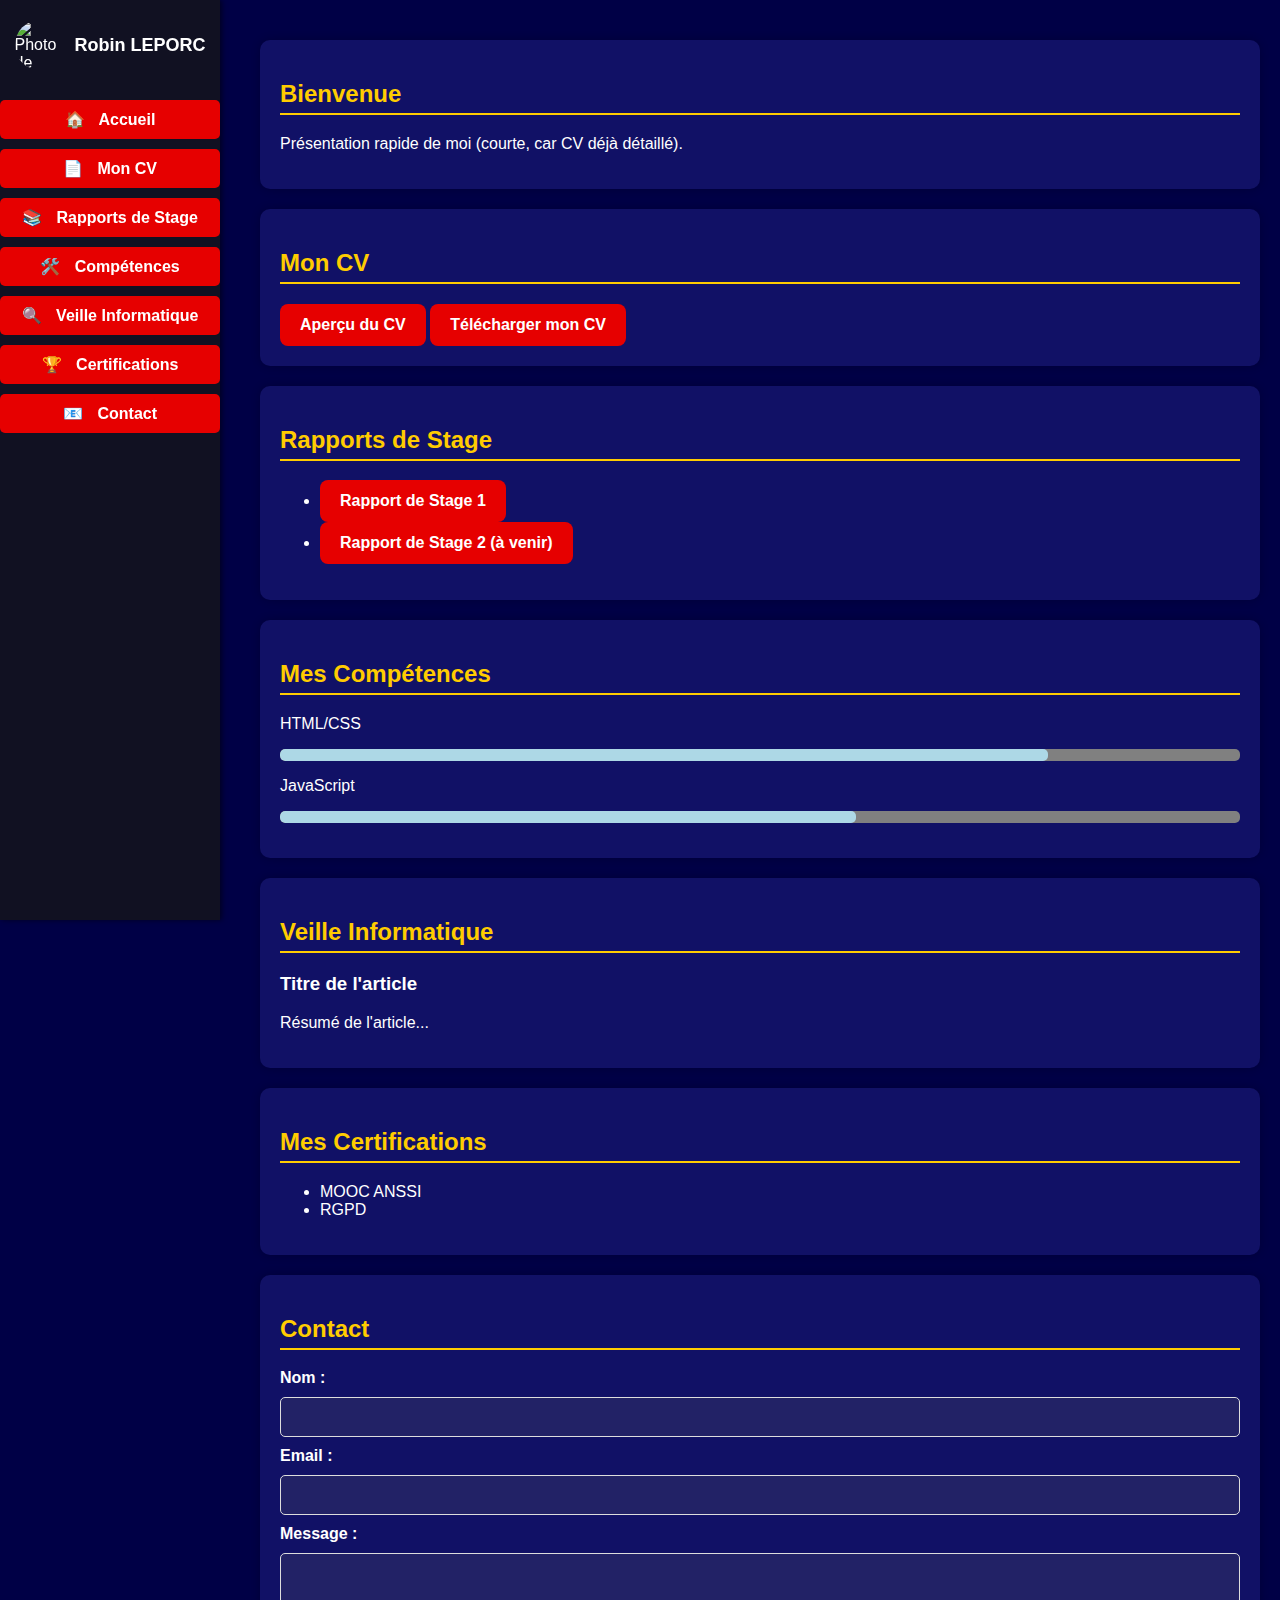
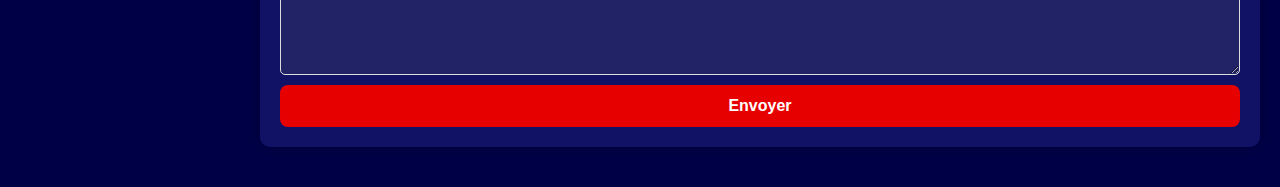
==== commit 97422ddd: "Update index.html" ====
--- a/index.html
+++ b/index.html
@@ -10,7 +10,7 @@
     <nav>
         <header>
             <img src="votre-photo.jpg" alt="Photo de profil">
-            <h1>Nathan SERROR</h1>
+            <h1>Robin LEPORC</h1>
         </header>
         <ul>
             <li><a href="index.html"><span class="icon">🏠</span> Accueil</a></li>
